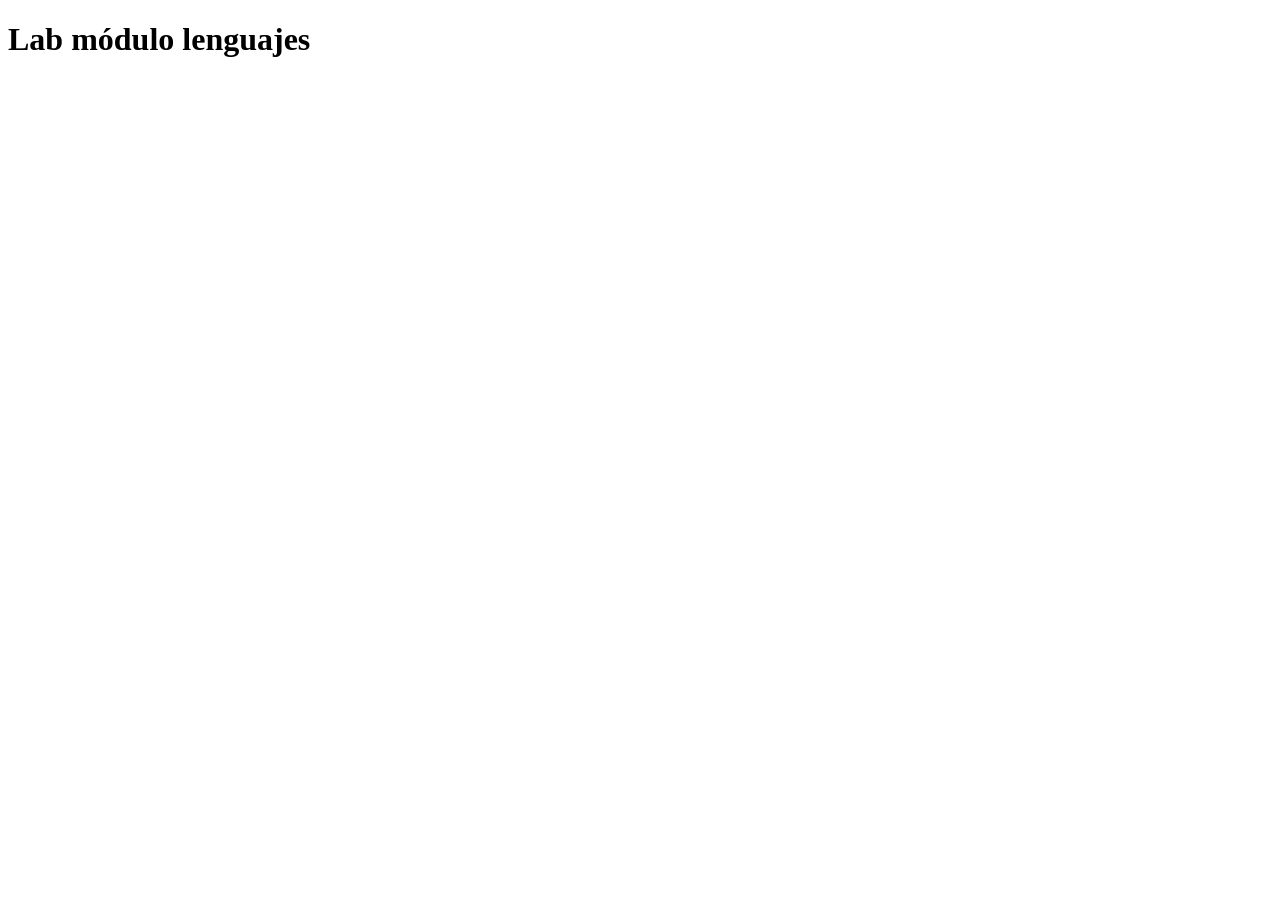
==== main/01-array-operations/index.html @ ac2500d4 "ej array operations done" ====
<!DOCTYPE html>
<html lang="en">
<head>
    <meta charset="UTF-8">
    <meta name="viewport" content="width=device-width, initial-scale=1.0">
    <title>Document</title>
</head>
<body>
    <h1>Lab módulo lenguajes</h1>
    <script src="./index.js"></script>
</body>
</html>
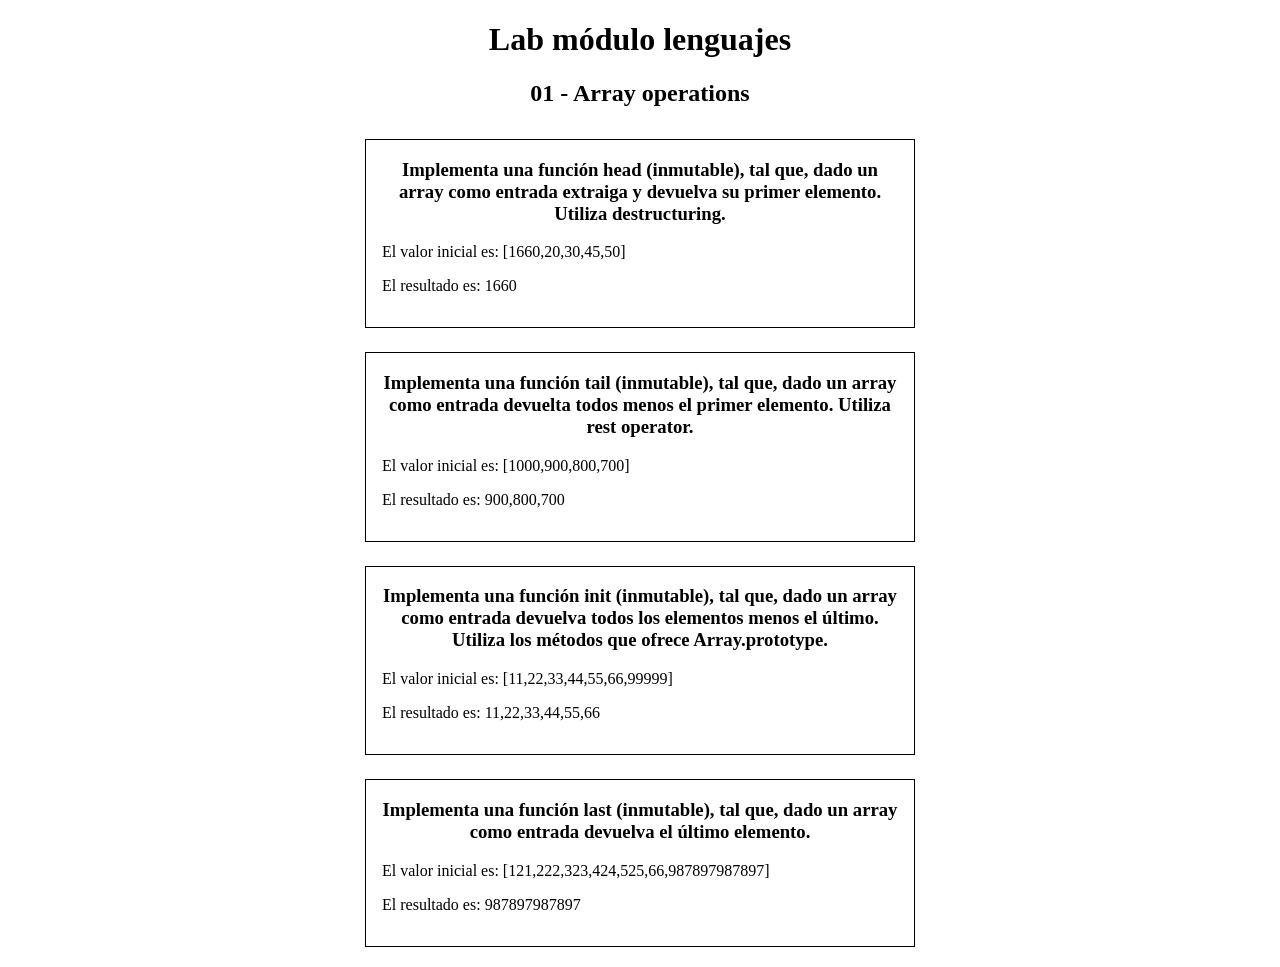
==== commit 57df338f: "some updates added to exercise 01" ====
--- a/main/01-array-operations/index.html
+++ b/main/01-array-operations/index.html
@@ -4,9 +4,19 @@
     <meta charset="UTF-8">
     <meta name="viewport" content="width=device-width, initial-scale=1.0">
     <title>Document</title>
+    <link rel="stylesheet" href="style.css">
 </head>
 <body>
-    <h1>Lab módulo lenguajes</h1>
-    <script src="./index.js"></script>
+    <header>
+        <h1>Lab módulo lenguajes</h1>
+    </header>
+    <main>
+        <section id="array-operations">
+            <h1>01 - Array operations</h1>
+            <div class="container">
+            </div>
+        </section>
+    </main>
+    <script type="module" src="./index.js"></script>
 </body>
 </html>
--- a/main/01-array-operations/style.css
+++ b/main/01-array-operations/style.css
@@ -0,0 +1,24 @@
+h1 {
+    text-align: center;
+}
+
+.container {
+    display: flex;
+    flex-wrap: wrap;
+    flex-direction: column;
+    align-items: center;
+    align-content: center;
+    justify-content: center;
+    box-sizing: border-box;
+}
+
+.ex-container {
+    width: 550px;
+    margin: .75em;
+    padding: 0em 1em 1em 1em;
+    box-sizing: border-box;
+    border: 1px solid black;
+    h3 {
+        text-align: center;
+    }
+}
